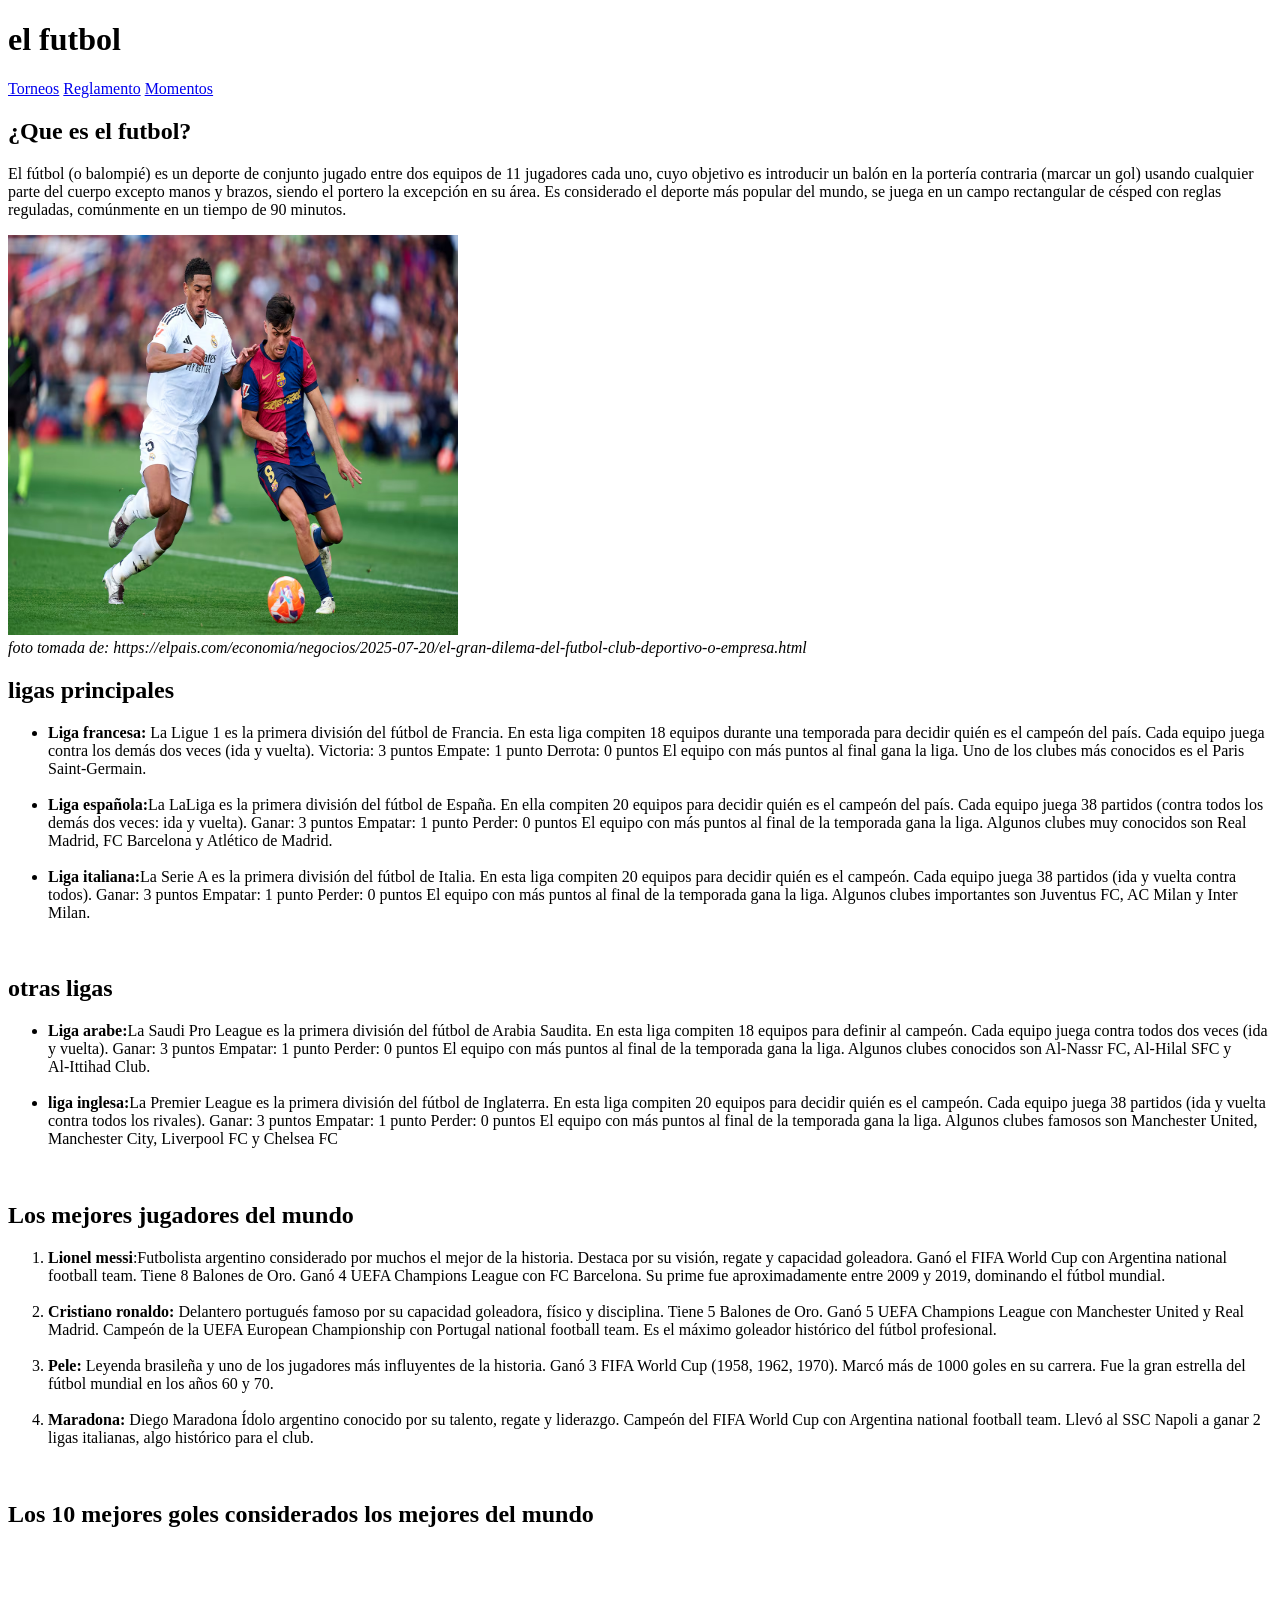
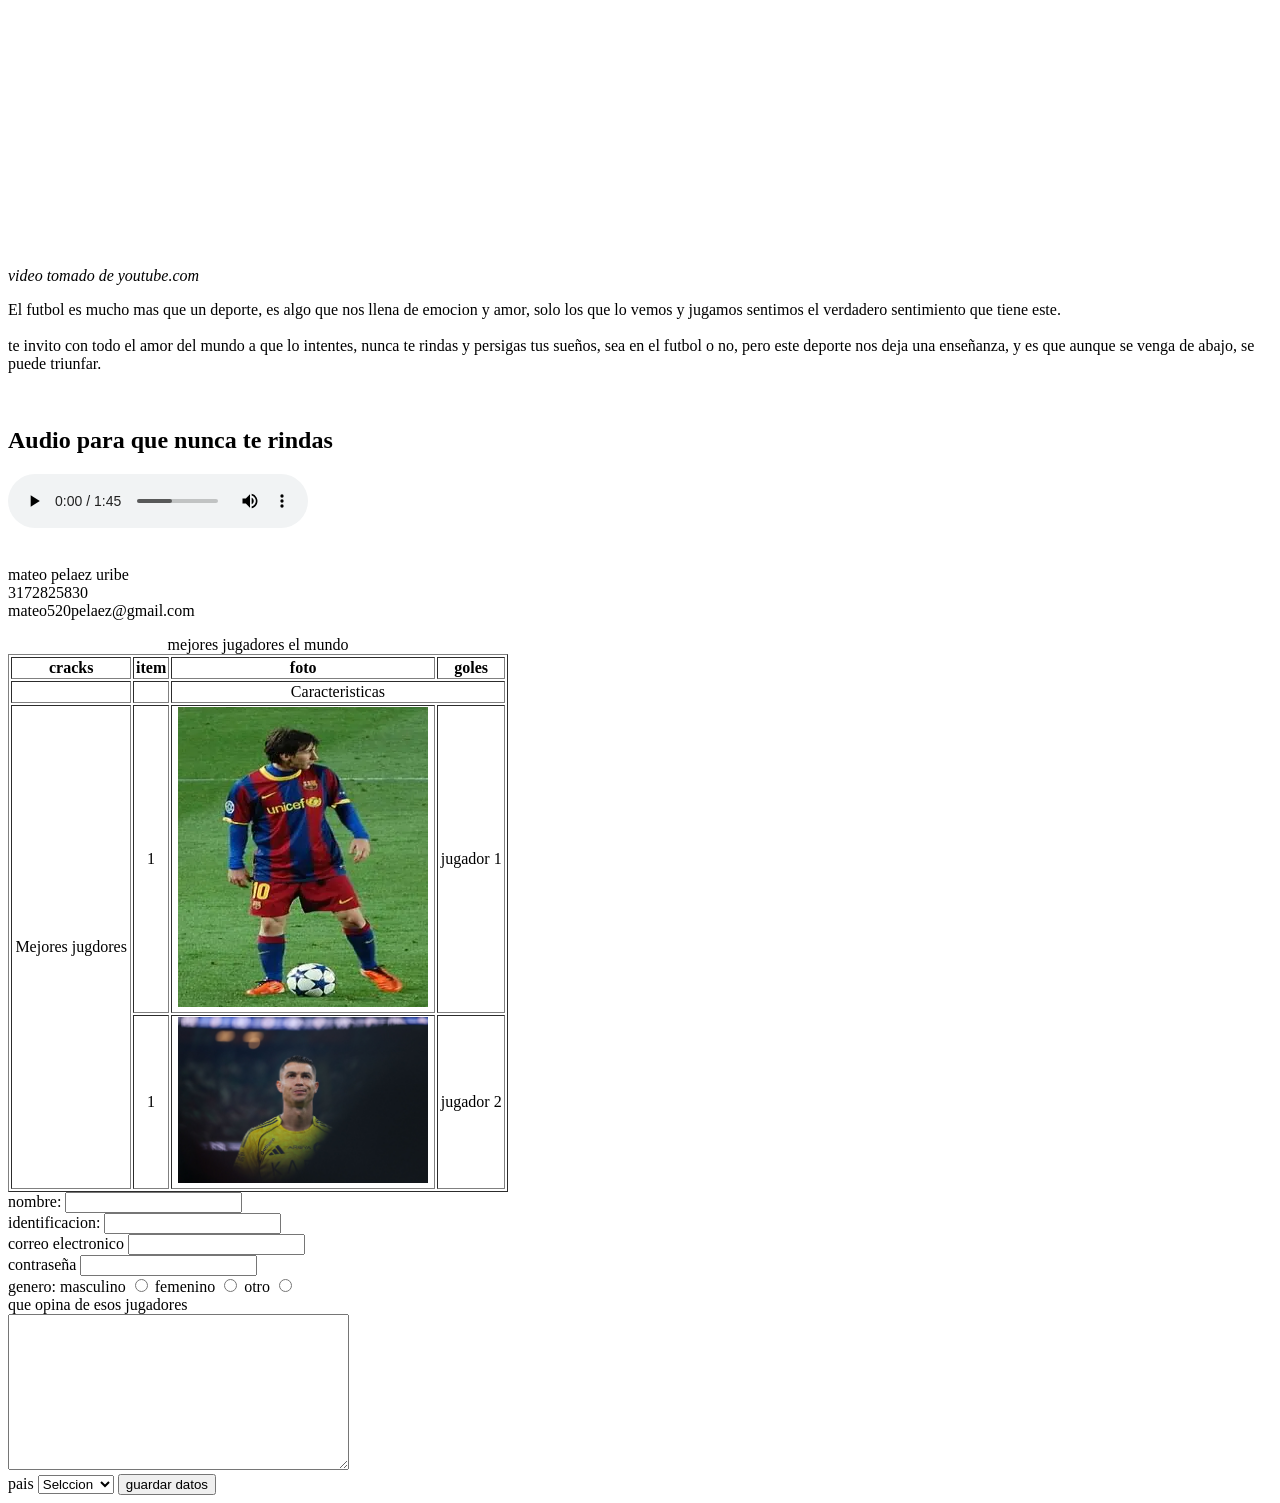
==== taller/index2.html @ 04af3f63 "inicio de pagina, no se cambio nada" ====
<!DOCTYPE html>
<html lang="en">
<head>
    <meta charset="UTF-8">
    <meta name="viewport" content="width=device-width, initial-scale=1.0">
    <title>futbol</title>
</head>
<body>

<header><h1>el futbol</h1></header>

<nav>
    <a href="#">Torneos</a>
    <a href="#">Reglamento</a>
    <a href="#">Momentos</a>
</nav>

<section>
    <h2>¿Que es el futbol?</h2>
    <p>
        El fútbol (o balompié) es un deporte de conjunto jugado entre dos equipos de 11 jugadores cada uno, cuyo objetivo es introducir un balón en la portería contraria (marcar un gol) usando cualquier parte del cuerpo excepto manos y brazos, siendo el portero la excepción en su área. Es considerado el deporte más popular del mundo, se juega en un campo rectangular de césped con reglas reguladas, comúnmente en un tiempo de 90 minutos.
    </p>
</section>

    <img src="imagenes/futbol.avif" width="450" height="400">
    <br>
    <cite>foto tomada de: https://elpais.com/economia/negocios/2025-07-20/el-gran-dilema-del-futbol-club-deportivo-o-empresa.html</cite>

    <section>
        <h2>ligas principales</h2>
        <ul>
          
            <li><b>Liga francesa:</b> La Ligue 1 es la primera división del fútbol de Francia. En esta liga compiten 18 equipos durante una temporada para decidir quién es el campeón del país.

Cada equipo juega contra los demás dos veces (ida y vuelta).

Victoria: 3 puntos

Empate: 1 punto

Derrota: 0 puntos

El equipo con más puntos al final gana la liga. Uno de los clubes más conocidos es el Paris Saint-Germain.</li>
<br>

<li><b>Liga española:</b>La LaLiga es la primera división del fútbol de España. En ella compiten 20 equipos para decidir quién es el campeón del país.

Cada equipo juega 38 partidos (contra todos los demás dos veces: ida y vuelta).

Ganar: 3 puntos

Empatar: 1 punto

Perder: 0 puntos

El equipo con más puntos al final de la temporada gana la liga. Algunos clubes muy conocidos son Real Madrid, FC Barcelona y Atlético de Madrid.</li>
<br>

<li><b>Liga italiana:</b>La Serie A es la primera división del fútbol de Italia. En esta liga compiten 20 equipos para decidir quién es el campeón.

Cada equipo juega 38 partidos (ida y vuelta contra todos).

Ganar: 3 puntos

Empatar: 1 punto

Perder: 0 puntos

El equipo con más puntos al final de la temporada gana la liga. Algunos clubes importantes son Juventus FC, AC Milan y Inter Milan.</li>
           
        </ul>
   
    </section>
    <br>

    <section>
        <h2>otras ligas</h2>
        <ul>
            <li><b>Liga arabe:</b>La Saudi Pro League es la primera división del fútbol de Arabia Saudita. En esta liga compiten 18 equipos para definir al campeón.

Cada equipo juega contra todos dos veces (ida y vuelta).

Ganar: 3 puntos

Empatar: 1 punto

Perder: 0 puntos

El equipo con más puntos al final de la temporada gana la liga. Algunos clubes conocidos son Al‑Nassr FC, Al‑Hilal SFC y Al‑Ittihad Club.</li>
<br>
<li><b>liga inglesa:</b>La Premier League es la primera división del fútbol de Inglaterra. En esta liga compiten 20 equipos para decidir quién es el campeón.

Cada equipo juega 38 partidos (ida y vuelta contra todos los rivales).

Ganar: 3 puntos

Empatar: 1 punto

Perder: 0 puntos

El equipo con más puntos al final de la temporada gana la liga. Algunos clubes famosos son Manchester United, Manchester City, Liverpool FC y Chelsea FC</li>
        </ul>
    </section>
    <br>
    <section>
        <h2>Los mejores jugadores del mundo</h2>
        <ol>
            <li><b>Lionel messi</b>:Futbolista argentino considerado por muchos el mejor de la historia. Destaca por su visión, regate y capacidad goleadora.

Ganó el FIFA World Cup con Argentina national football team.

Tiene 8 Balones de Oro.

Ganó 4 UEFA Champions League con FC Barcelona.
Su prime fue aproximadamente entre 2009 y 2019, dominando el fútbol mundial. </li>
<br>
<li><b>Cristiano ronaldo:</b> Delantero portugués famoso por su capacidad goleadora, físico y disciplina.

Tiene 5 Balones de Oro.

Ganó 5 UEFA Champions League con Manchester United y Real Madrid.

Campeón de la UEFA European Championship con Portugal national football team.
Es el máximo goleador histórico del fútbol profesional.</li>
<br>
<li><b>Pele:</b> Leyenda brasileña y uno de los jugadores más influyentes de la historia.

Ganó 3 FIFA World Cup (1958, 1962, 1970).

Marcó más de 1000 goles en su carrera.
Fue la gran estrella del fútbol mundial en los años 60 y 70.</li>
<br>
<li><b>Maradona:</b> Diego Maradona

Ídolo argentino conocido por su talento, regate y liderazgo.

Campeón del FIFA World Cup con Argentina national football team.

Llevó al SSC Napoli a ganar 2 ligas italianas, algo histórico para el club.</li>
        </ol>
    </section>
    <br>

    <h2>Los 10 mejores goles considerados los mejores del mundo</h2>
<iframe width="560" height="315" src="https://www.youtube.com/embed/IaPp9fbiqEY?si=C6BtXxSQWYMOq_xt" title="YouTube video player" frameborder="0" allow="accelerometer; autoplay; clipboard-write; encrypted-media; gyroscope; picture-in-picture; web-share" referrerpolicy="strict-origin-when-cross-origin" allowfullscreen></iframe>
<br>
<cite>video tomado de youtube.com</cite>

<p>El futbol es mucho mas que un deporte, es algo que nos llena de emocion y amor, solo los que lo vemos y jugamos sentimos el verdadero sentimiento que tiene este.
    <br><br>

    te invito con todo el amor del mundo a que lo intentes, nunca te rindas y persigas tus sueños, sea en el futbol o no, pero este deporte nos deja una enseñanza, y es que aunque se venga de abajo, se puede triunfar.

</p>
<br>
<h2>Audio para que nunca te rindas</h2>
<section>
<audio controls>
  <source src="audio/no te rindas.mp3" type="audio/mpeg">
</audio>
</section>
<br>
<footer>
    <p>mateo pelaez uribe <br>
        3172825830 <br>
        mateo520pelaez@gmail.com <br>

    </p>
</footer>


<table border="1" width="500">
    <caption>mejores jugadores el mundo </caption>
    <thead>
        <tr>
            <th>cracks</th>
            <th>item</th>
            <th>foto</th>
            <th>goles</th>
        </tr>
    </thead>
    <tbody align="center">
        <tr>
            <td></td>
            <td></td>
            <td colspan="2">Caracteristicas</td>
        </tr>

        <tr>
            <td rowspan="2">Mejores jugdores</td>
            <td>1</td>
            <td><img src="imagenes/messi.webp" width="250" height=" 300"></td>
            <td>jugador 1</td>
        </tr>
        <tr>
    
            <td>1</td>
            <td><img src="imagenes/cristiano.jfif" width="250"></td>
            <td>jugador 2</td>
        </tr>
    </tbody>
</table>

<!-- formularios-->

<form action="" method="">

    <label>nombre:</label>
    <input type="text"> 

    <br>

    <label for="ientificacion">identificacion:</label>
    <input type="number">

    <br>

    <label for="correo electronico">correo electronico</label>
    <input type="email">

    <br>

    <label for="contraseña">contraseña</label>
    <input type="password">


    <br>

    <label for="genero">genero:</label>
    masculino
    <input type="radio" name="genero" id="masculino1" value="1">
    femenino
    <input type="radio" name="genero" id="femenino1" value="2">
    otro
    <input type="radio" name="genero" id="otro" value="3">
     
    <br>
    
    <label for="">que opina de esos jugadores</label>

    <br>

    <textarea name="textojugadores" id="textojugadores" rows="10" cols="40"></textarea>

    <br>

    <label for="paisresidencia">pais</label>

    <select name="paisresidencia" id="paisrsidencia">
        <option value="1">Selccion</option>
        <option value="2">colombia</option>
        <option value="3">uruguay</option>
        <option value="4">brazil</option>
        <option value="5">uruguay</option>




    </select>



    <input type="submit" value="guardar datos">



</form>

</body>
</html>
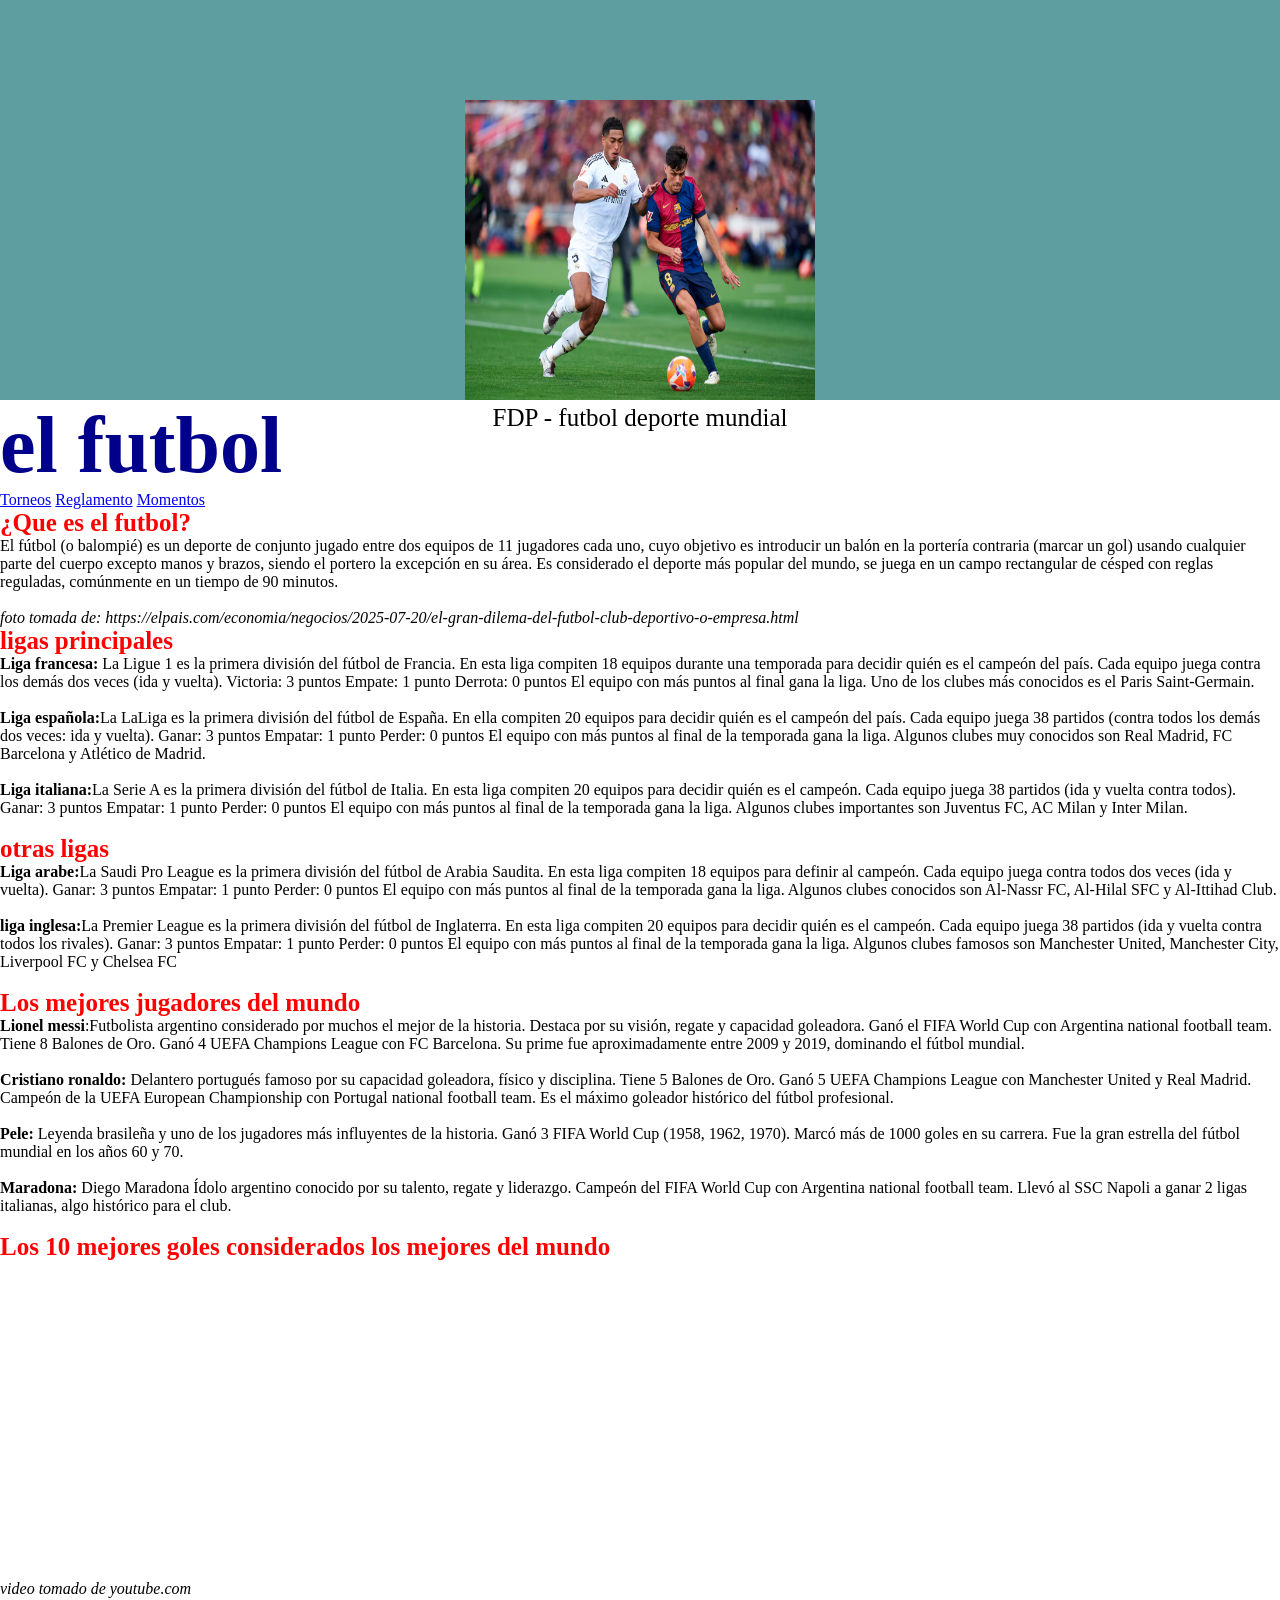
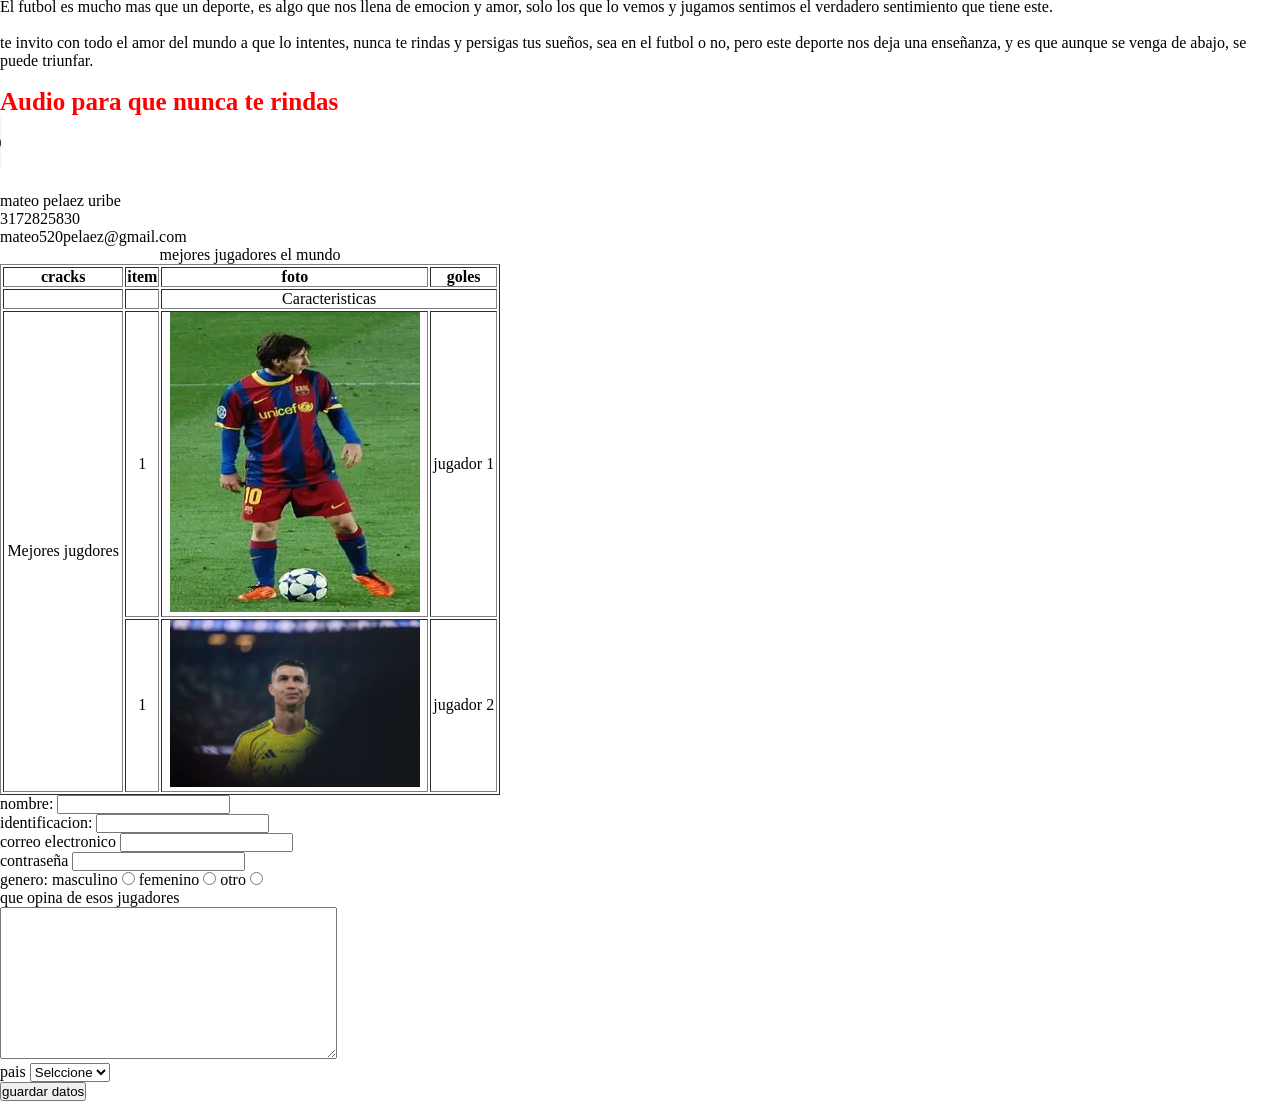
==== commit 650d3863: "cabeza, pusimos el logo arriba, nuevo codigo css y index" ====
--- a/taller/index2.html
+++ b/taller/index2.html
@@ -3,9 +3,46 @@
 <head>
     <meta charset="UTF-8">
     <meta name="viewport" content="width=device-width, initial-scale=1.0">
+    <link rel="stylesheet" href="/taller/css/estilopropio.css">
     <title>futbol</title>
 </head>
 <body>
+
+<body>
+    
+<header>
+
+<div id="fondoCabeza"><!--caja principal-->
+
+    <center>
+    <div id="cajalogo"><!--caja imagen-->
+
+ <img src="imagenes/futbol.avif" width="350" height="300" id="logo">
+        
+    </div>
+
+<div id="textoLogo">
+
+FDP - futbol deporte mundial
+
+</div>
+
+
+</center>
+
+
+
+
+</div>
+
+</header>
+
+
+
+
+</body>
+
+
 
 <header><h1>el futbol</h1></header>
 
@@ -20,9 +57,17 @@
     <p>
         El fútbol (o balompié) es un deporte de conjunto jugado entre dos equipos de 11 jugadores cada uno, cuyo objetivo es introducir un balón en la portería contraria (marcar un gol) usando cualquier parte del cuerpo excepto manos y brazos, siendo el portero la excepción en su área. Es considerado el deporte más popular del mundo, se juega en un campo rectangular de césped con reglas reguladas, comúnmente en un tiempo de 90 minutos.
     </p>
-</section>
-
-    <img src="imagenes/futbol.avif" width="450" height="400">
+
+<style>
+    h2{
+        color: red;
+    
+    }
+</style>
+    
+
+
+   
     <br>
     <cite>foto tomada de: https://elpais.com/economia/negocios/2025-07-20/el-gran-dilema-del-futbol-club-deportivo-o-empresa.html</cite>
 
@@ -247,7 +292,7 @@
     <label for="paisresidencia">pais</label>
 
     <select name="paisresidencia" id="paisrsidencia">
-        <option value="1">Selccion</option>
+        <option value="1">Selccione</option>
         <option value="2">colombia</option>
         <option value="3">uruguay</option>
         <option value="4">brazil</option>
@@ -258,6 +303,8 @@
 
     </select>
 
+    <br>
+
 
 
     <input type="submit" value="guardar datos">
--- a/taller/css/estilopropio.css
+++ b/taller/css/estilopropio.css
@@ -0,0 +1,48 @@
+*{
+
+    padding: 0;
+    margin: 0;
+    box-sizing: border-box;
+
+}
+
+
+
+
+h1
+{
+    color: darkblue;
+    font-size: 80px;
+}
+
+h2
+{
+    font-family: cursive;
+    font-size: 25px;
+}
+
+p,li,b
+{
+    font-family: cursive;
+}
+
+#fondoCabeza
+{
+    width: 100%;
+    height: 400px; 
+    background-color: cadetblue;
+}
+
+#cajalogo
+{
+
+padding-top: 100px;
+
+}
+#textoLogo
+{
+
+    color: black;
+    font-size: 25px;
+
+}
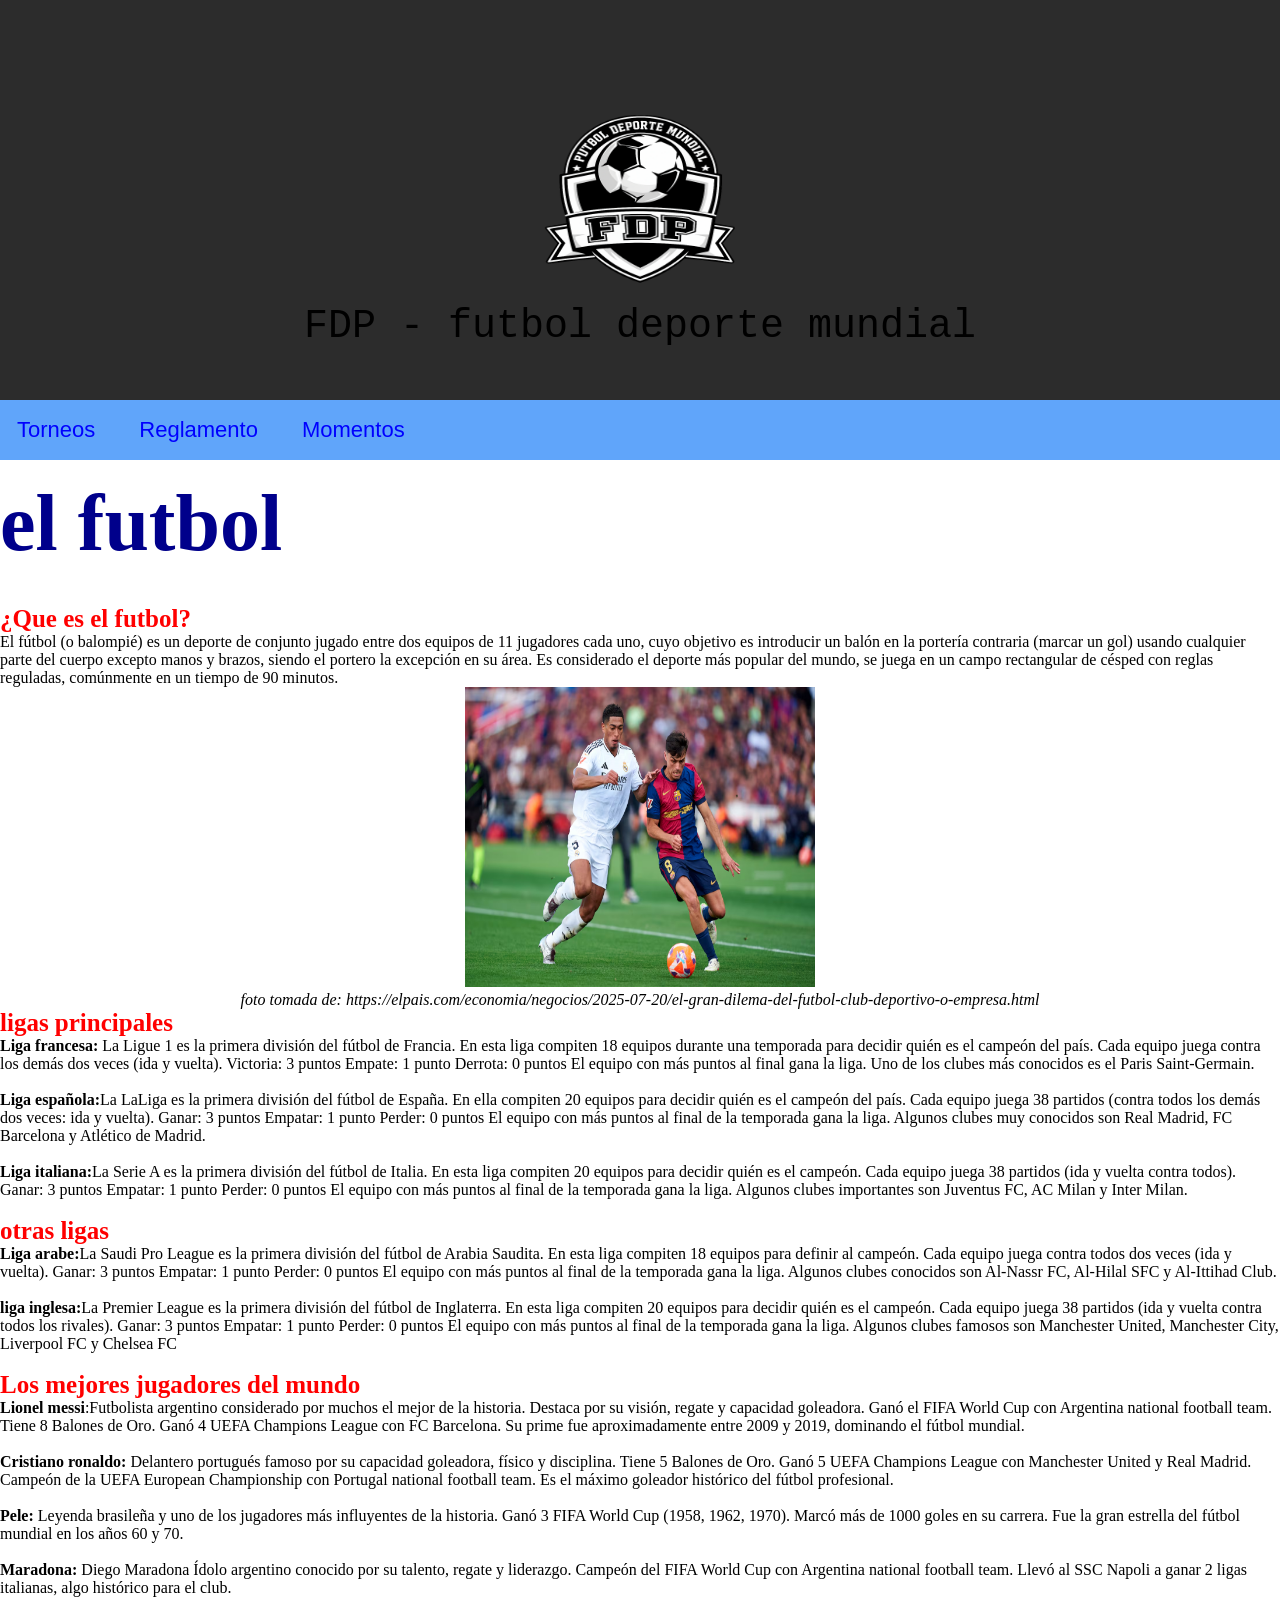
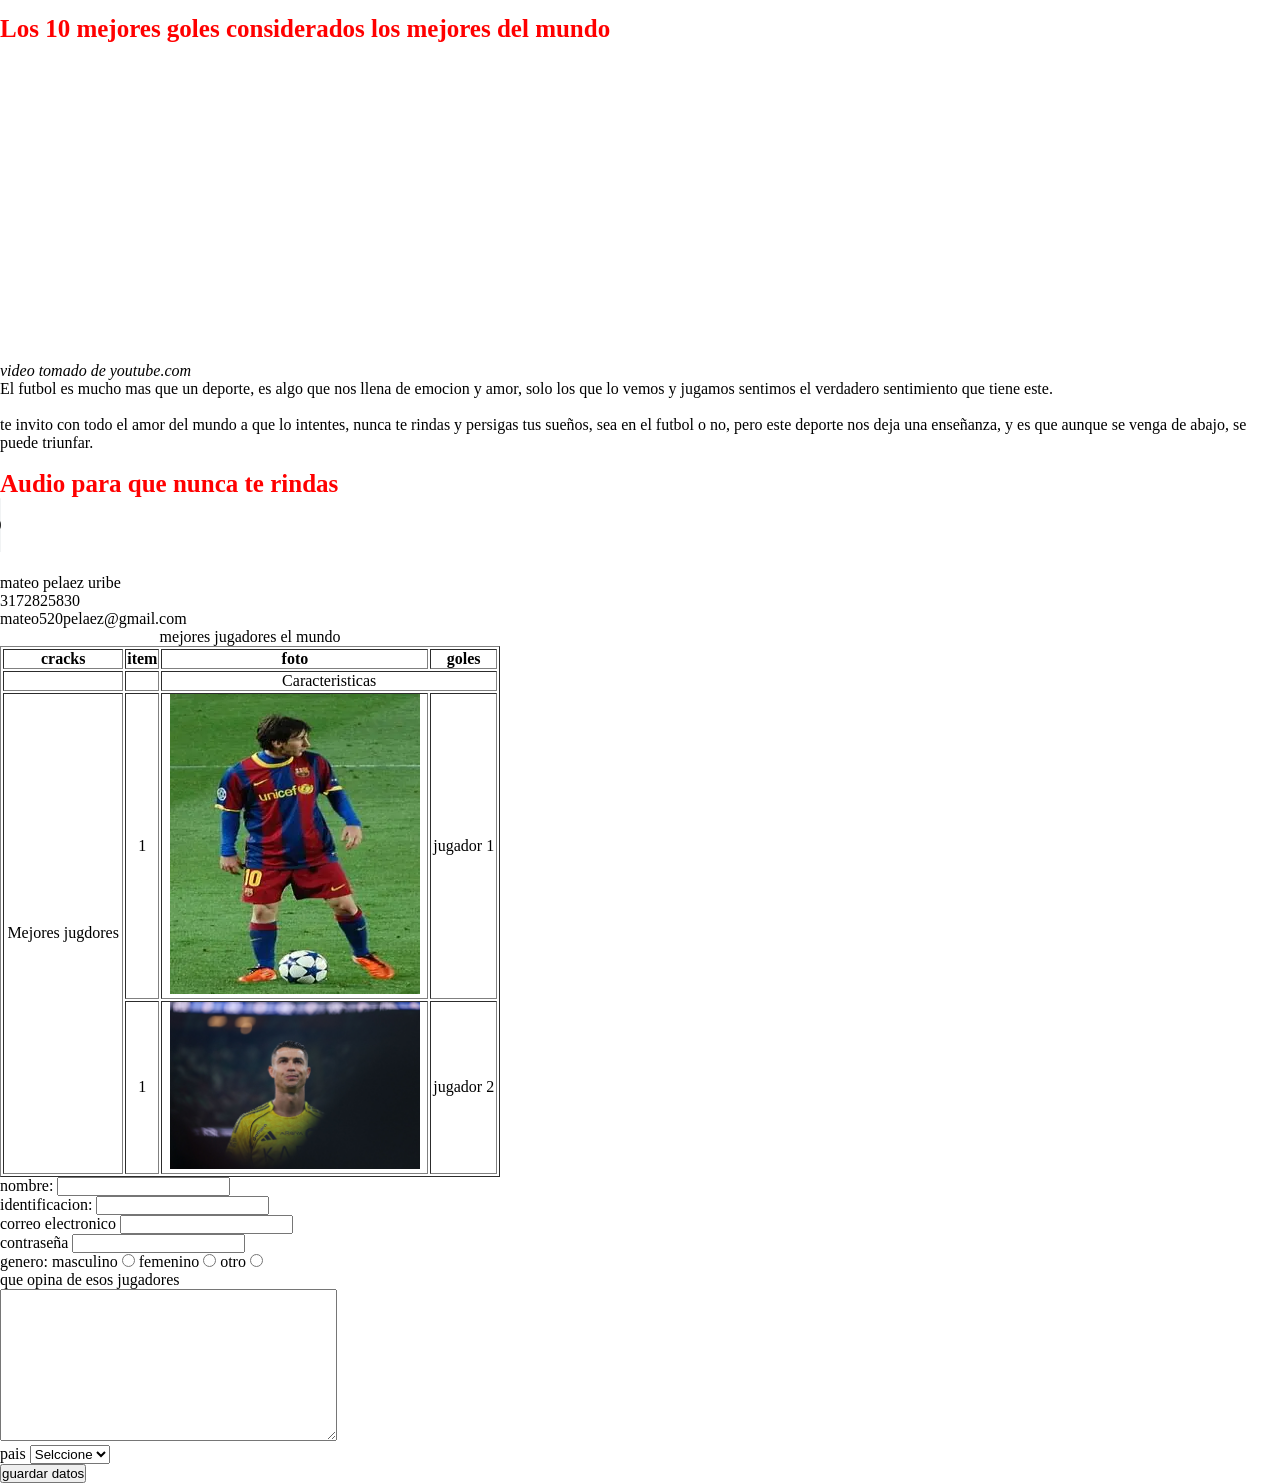
==== commit da2d3617: "se creo la barra de busqueda el logo y el css del la barra del menu" ====
--- a/taller/index2.html
+++ b/taller/index2.html
@@ -3,6 +3,9 @@
 <head>
     <meta charset="UTF-8">
     <meta name="viewport" content="width=device-width, initial-scale=1.0">
+    <link rel="preconnect" href="https://fonts.googleapis.com">
+<link rel="preconnect" href="https://fonts.gstatic.com" crossorigin>
+<link href="https://fonts.googleapis.com/css2?family=Noto+Sans:ital,wght@0,100..900;1,100..900&family=Playwrite+NO:wght@100..400&display=swap" rel="stylesheet">
     <link rel="stylesheet" href="/taller/css/estilopropio.css">
     <title>futbol</title>
 </head>
@@ -17,11 +20,11 @@
     <center>
     <div id="cajalogo"><!--caja imagen-->
 
- <img src="imagenes/futbol.avif" width="350" height="300" id="logo">
+ <img src="imagenes/logofut.png"  id="logo">
         
     </div>
 
-<div id="textoLogo">
+<div id="textoLogo"> 
 
 FDP - futbol deporte mundial
 
@@ -30,27 +33,30 @@
 
 </center>
 
-
-
-
 </div>
 
 </header>
 
-
-
-
 </body>
 
 
+<nav id="menupad1">
+    <ul>
+
+    <li><a href="#">Torneos</a></li>
+   <li><a href="#">Reglamento</a></li>
+    <li><a href="#">Momentos</a></li>
+    
+</ul>
+
+</nav>
+<br>
+
+
 
 <header><h1>el futbol</h1></header>
 
-<nav>
-    <a href="#">Torneos</a>
-    <a href="#">Reglamento</a>
-    <a href="#">Momentos</a>
-</nav>
+<br><br>
 
 <section>
     <h2>¿Que es el futbol?</h2>
@@ -58,18 +64,15 @@
         El fútbol (o balompié) es un deporte de conjunto jugado entre dos equipos de 11 jugadores cada uno, cuyo objetivo es introducir un balón en la portería contraria (marcar un gol) usando cualquier parte del cuerpo excepto manos y brazos, siendo el portero la excepción en su área. Es considerado el deporte más popular del mundo, se juega en un campo rectangular de césped con reglas reguladas, comúnmente en un tiempo de 90 minutos.
     </p>
 
-<style>
-    h2{
-        color: red;
-    
-    }
-</style>
-    
-
-
-   
+<center>
+    <img src="imagenes/futbol.avif" id="imagenfutbol">
+
+
+
     <br>
     <cite>foto tomada de: https://elpais.com/economia/negocios/2025-07-20/el-gran-dilema-del-futbol-club-deportivo-o-empresa.html</cite>
+
+    </center>
 
     <section>
         <h2>ligas principales</h2>
--- a/taller/css/estilopropio.css
+++ b/taller/css/estilopropio.css
@@ -4,6 +4,16 @@
     margin: 0;
     box-sizing: border-box;
 
+}
+
+
+.noto-sans-uniquifier {
+  font-family: "Noto Sans", sans-serif;
+  font-optical-sizing: auto;
+  font-weight:bolder;
+  font-style: normal;
+  font-variation-settings:
+    "wdth" 100;
 }
 
 
@@ -19,6 +29,7 @@
 {
     font-family: cursive;
     font-size: 25px;
+    color: red;
 }
 
 p,li,b
@@ -30,7 +41,7 @@
 {
     width: 100%;
     height: 400px; 
-    background-color: cadetblue;
+    background-color: #2c2c2c;
 }
 
 #cajalogo
@@ -43,6 +54,48 @@
 {
 
     color: black;
-    font-size: 25px;
+    font-size: 40px;
+    font-family: 'Courier New', Courier, monospace;
 
-}+}
+
+#logo{
+
+    width: 250px;
+    height: 200px;
+
+
+}
+
+nav a {
+    font-family: 'Trebuchet MS', sans-serif;
+    font-size: 22px;
+    text-decoration: none; 
+    color: blue;
+    margin-right: 20px;
+}
+
+#imagenfutbol{
+
+    width: 350px;
+    height: 300px;
+    
+}
+#menupad1{
+
+background-color: #60a5fa;
+padding: 7px;
+
+}
+
+#menupad1 li {
+
+display: inline-block;
+list-style: none;
+padding: 10px;
+
+}
+#menupad1 a{
+    text-decoration: none;
+
+}
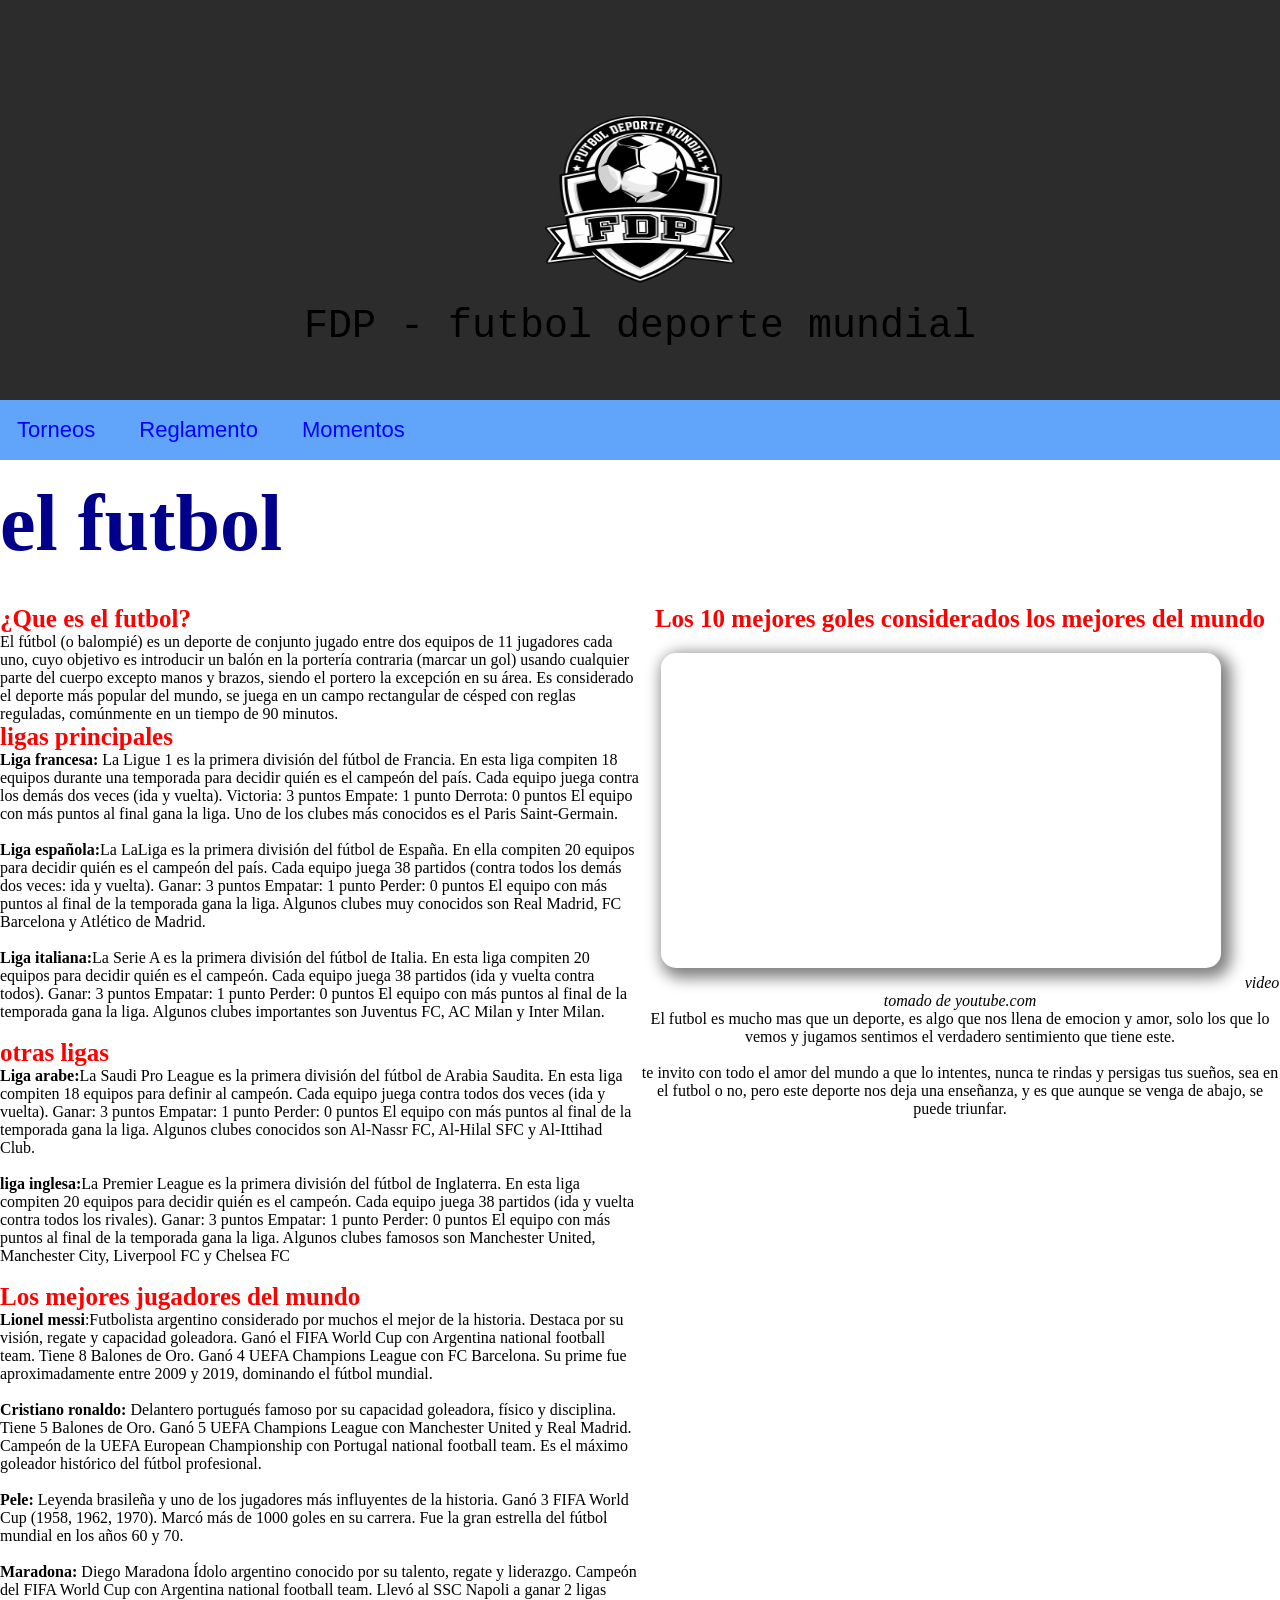
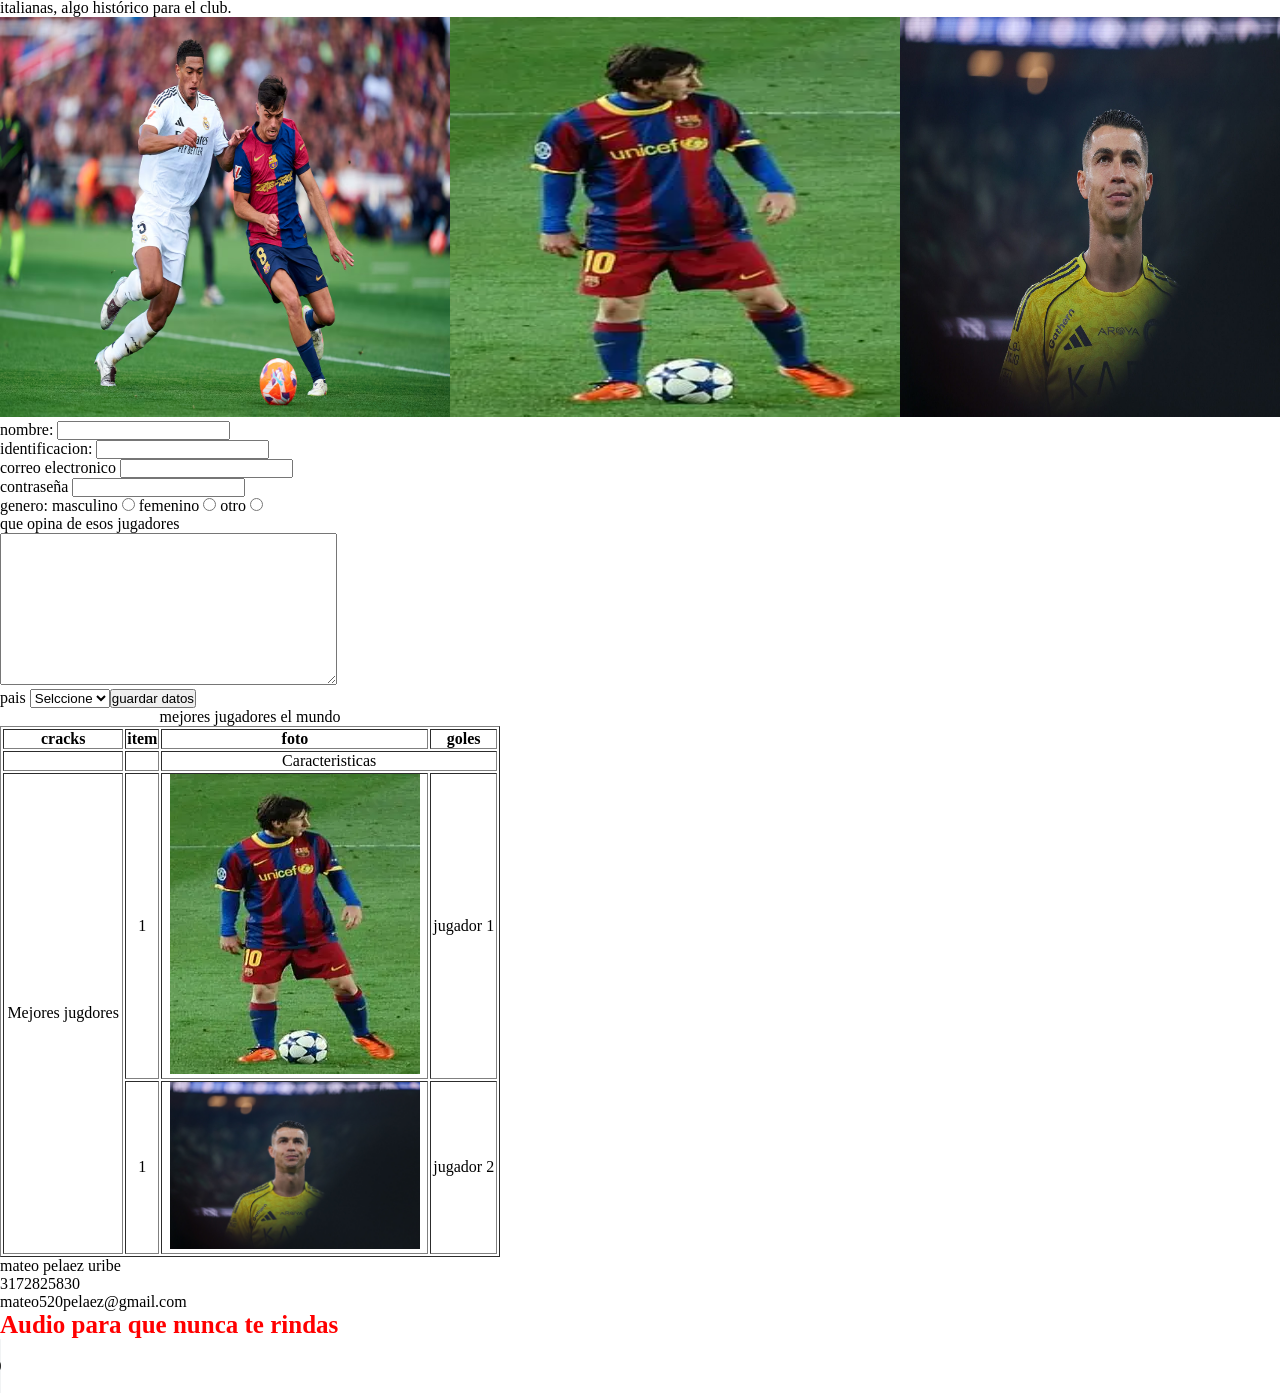
==== commit 533b363c: "secciones 1 y 2 flexdirection justfly" ====
--- a/taller/index2.html
+++ b/taller/index2.html
@@ -1,320 +1,399 @@
 <!DOCTYPE html>
 <html lang="en">
+
 <head>
     <meta charset="UTF-8">
     <meta name="viewport" content="width=device-width, initial-scale=1.0">
     <link rel="preconnect" href="https://fonts.googleapis.com">
-<link rel="preconnect" href="https://fonts.gstatic.com" crossorigin>
-<link href="https://fonts.googleapis.com/css2?family=Noto+Sans:ital,wght@0,100..900;1,100..900&family=Playwrite+NO:wght@100..400&display=swap" rel="stylesheet">
+    <link rel="preconnect" href="https://fonts.gstatic.com" crossorigin>
+    <link
+        href="https://fonts.googleapis.com/css2?family=Noto+Sans:ital,wght@0,100..900;1,100..900&family=Playwrite+NO:wght@100..400&display=swap"
+        rel="stylesheet">
     <link rel="stylesheet" href="/taller/css/estilopropio.css">
     <title>futbol</title>
 </head>
+
 <body>
 
-<body>
-    
-<header>
-
-<div id="fondoCabeza"><!--caja principal-->
-
-    <center>
-    <div id="cajalogo"><!--caja imagen-->
-
- <img src="imagenes/logofut.png"  id="logo">
-        
-    </div>
-
-<div id="textoLogo"> 
-
-FDP - futbol deporte mundial
-
-</div>
-
-
-</center>
-
-</div>
-
-</header>
+    <body>
+
+        <header>
+
+            <div id="fondoCabeza"><!--caja principal-->
+
+                <center>
+                    <div id="cajalogo"><!--caja imagen-->
+
+                        <img src="imagenes/logofut.png" id="logo">
+
+                    </div>
+
+                    <div id="textoLogo">
+
+                        FDP - futbol deporte mundial
+
+                    </div>
+
+
+                </center>
+
+            </div>
+
+        </header>
+
+
+
+        <nav id="menupad1">
+            <ul>
+
+                <li><a href="#">Torneos</a></li>
+                <li><a href="#">Reglamento</a></li>
+                <li><a href="#">Momentos</a></li>
+
+            </ul>
+
+        </nav>
+        <br>
+
+        <header>
+            <h1>el futbol</h1>
+        </header>
+
+        <br><br>
+
+
+
+        <main>
+
+            <!-- secciones-->
+
+            <section id="seccion1">
+
+                <div id="video">
+
+                    <h2>Los 10 mejores goles considerados los mejores del mundo</h2>
+                    <iframe width="560" height="315" src="https://www.youtube.com/embed/IaPp9fbiqEY?si=C6BtXxSQWYMOq_xt"
+                        title="YouTube video player" frameborder="0"
+                        allow="accelerometer; autoplay; clipboard-write; encrypted-media; gyroscope; picture-in-picture; web-share"
+                        referrerpolicy="strict-origin-when-cross-origin" allowfullscreen id="videoprincipal"></iframe>
+                    <cite>video tomado de youtube.com</cite>
+
+
+                    <p>El futbol es mucho mas que un deporte, es algo que nos llena de emocion y amor, solo los que lo
+                        vemos y
+                        jugamos sentimos el verdadero sentimiento que tiene este.
+                        <br><br>
+
+                        te invito con todo el amor del mundo a que lo intentes, nunca te rindas y persigas tus sueños,
+                        sea en el
+                        futbol o no, pero este deporte nos deja una enseñanza, y es que aunque se venga de abajo, se
+                        puede triunfar.
+
+                    </p>
+                    <br>
+
+                </div>
+
+
+
+                <div id="textoprin1">
+
+                    <h2>¿Que es el futbol?</h2>
+                    <p>
+                        El fútbol (o balompié) es un deporte de conjunto jugado entre dos equipos de 11 jugadores cada
+                        uno, cuyo objetivo es introducir un balón en la portería contraria (marcar un gol) usando
+                        cualquier parte del cuerpo excepto manos y brazos, siendo el portero la excepción en su área. Es
+                        considerado el deporte más popular del mundo, se juega en un campo rectangular de césped con
+                        reglas reguladas, comúnmente en un tiempo de 90 minutos.
+                        <br>
+
+                    <h2>ligas principales</h2>
+                    <ul>
+
+                        <li><b>Liga francesa:</b> La Ligue 1 es la primera división del fútbol de Francia. En esta liga
+                            compiten
+                            18 equipos durante una temporada para decidir quién es el campeón del país.
+
+                            Cada equipo juega contra los demás dos veces (ida y vuelta).
+
+                            Victoria: 3 puntos
+
+                            Empate: 1 punto
+
+                            Derrota: 0 puntos
+
+                            El equipo con más puntos al final gana la liga. Uno de los clubes más conocidos es el Paris
+                            Saint-Germain.</li>
+                        <br>
+
+                        <li><b>Liga española:</b>La LaLiga es la primera división del fútbol de España. En ella compiten
+                            20
+                            equipos para decidir quién es el campeón del país.
+
+                            Cada equipo juega 38 partidos (contra todos los demás dos veces: ida y vuelta).
+
+                            Ganar: 3 puntos
+
+                            Empatar: 1 punto
+
+                            Perder: 0 puntos
+
+                            El equipo con más puntos al final de la temporada gana la liga. Algunos clubes muy conocidos
+                            son
+                            Real Madrid, FC Barcelona y Atlético de Madrid.</li>
+                        <br>
+
+                        <li><b>Liga italiana:</b>La Serie A es la primera división del fútbol de Italia. En esta liga
+                            compiten
+                            20 equipos para decidir quién es el campeón.
+
+                            Cada equipo juega 38 partidos (ida y vuelta contra todos).
+
+                            Ganar: 3 puntos
+
+                            Empatar: 1 punto
+
+                            Perder: 0 puntos
+
+                            El equipo con más puntos al final de la temporada gana la liga. Algunos clubes importantes
+                            son
+                            Juventus FC, AC Milan y Inter Milan.</li>
+
+                    </ul>
+
+
+                    <br>
+
+                    <h2>otras ligas</h2>
+                    <ul>
+                        <li><b>Liga arabe:</b>La Saudi Pro League es la primera división del fútbol de Arabia Saudita.
+                            En esta
+                            liga compiten 18 equipos para definir al campeón.
+
+                            Cada equipo juega contra todos dos veces (ida y vuelta).
+
+                            Ganar: 3 puntos
+
+                            Empatar: 1 punto
+
+                            Perder: 0 puntos
+
+                            El equipo con más puntos al final de la temporada gana la liga. Algunos clubes conocidos son
+                            Al‑Nassr FC, Al‑Hilal SFC y Al‑Ittihad Club.</li>
+                        <br>
+                        <li><b>liga inglesa:</b>La Premier League es la primera división del fútbol de Inglaterra. En
+                            esta liga
+                            compiten 20 equipos para decidir quién es el campeón.
+
+                            Cada equipo juega 38 partidos (ida y vuelta contra todos los rivales).
+
+                            Ganar: 3 puntos
+
+                            Empatar: 1 punto
+
+                            Perder: 0 puntos
+
+                            El equipo con más puntos al final de la temporada gana la liga. Algunos clubes famosos son
+                            Manchester United, Manchester City, Liverpool FC y Chelsea FC</li>
+                    </ul>
+
+                    <br>
+
+                    <h2>Los mejores jugadores del mundo</h2>
+                    <ol>
+                        <li><b>Lionel messi</b>:Futbolista argentino considerado por muchos el mejor de la historia.
+                            Destaca por
+                            su visión, regate y capacidad goleadora.
+
+                            Ganó el FIFA World Cup con Argentina national football team.
+
+                            Tiene 8 Balones de Oro.
+
+                            Ganó 4 UEFA Champions League con FC Barcelona.
+                            Su prime fue aproximadamente entre 2009 y 2019, dominando el fútbol mundial. </li>
+                        <br>
+                        <li><b>Cristiano ronaldo:</b> Delantero portugués famoso por su capacidad goleadora, físico y
+                            disciplina.
+
+                            Tiene 5 Balones de Oro.
+
+                            Ganó 5 UEFA Champions League con Manchester United y Real Madrid.
+
+                            Campeón de la UEFA European Championship con Portugal national football team.
+                            Es el máximo goleador histórico del fútbol profesional.</li>
+                        <br>
+                        <li><b>Pele:</b> Leyenda brasileña y uno de los jugadores más influyentes de la historia.
+
+                            Ganó 3 FIFA World Cup (1958, 1962, 1970).
+
+                            Marcó más de 1000 goles en su carrera.
+                            Fue la gran estrella del fútbol mundial en los años 60 y 70.</li>
+                        <br>
+                        <li><b>Maradona:</b> Diego Maradona
+
+                            Ídolo argentino conocido por su talento, regate y liderazgo.
+
+                            Campeón del FIFA World Cup con Argentina national football team.
+
+                            Llevó al SSC Napoli a ganar 2 ligas italianas, algo histórico para el club.</li>
+                    </ol>
+            </section>
+
+            <section id="seccion2">
+
+
+                <div id="serv">
+
+                    <img src="/taller/imagenes/futbol.avif" width="450" height="400">
+                </div>
+                <br>
+
+                <div id="serv">
+                    <img src="/taller/imagenes/messi.webp" alt="" width="450" height="400">
+                </div>
+                <br>
+
+                <div id="serv">
+                    <img src="/taller/imagenes/cristiano.jfif" alt="" width="450" height="400">
+                </div>
+                <br>
+
+
+            </section>
+
+            <section id="seccion3">
+
+                <div id="formulario"></div>
+
+                <!-- formularios-->
+
+                <form action="" method="">
+
+                    <label>nombre:</label>
+                    <input type="text">
+
+                    <br>
+
+                    <label for="identificacion">identificacion:</label>
+                    <input type="number">
+
+                    <br>
+
+                    <label for="correo electronico">correo electronico</label>
+                    <input type="email">
+
+                    <br>
+
+                    <label for="contraseña">contraseña</label>
+                    <input type="password">
+
+
+                    <br>
+
+                    <label for="genero">genero:</label>
+                    masculino
+                    <input type="radio" name="genero" id="masculino1" value="1">
+                    femenino
+                    <input type="radio" name="genero" id="femenino1" value="2">
+                    otro
+                    <input type="radio" name="genero" id="otro" value="3">
+
+                    <br>
+
+                    <label for="">que opina de esos jugadores</label>
+
+                    <br>
+
+                    <textarea name="textojugadores" id="textojugadores" rows="10" cols="40"></textarea>
+
+                    <br>
+
+                    <label for="paisresidencia">pais</label>
+
+                    <select name="paisresidencia" id="paisrsidencia">
+                        <option value="1">Selccione</option>
+                        <option value="2">colombia</option>
+                        <option value="3">uruguay</option>
+                        <option value="4">brazil</option>
+                        <option value="5">uruguay</option>
+                        <input type="submit" value="guardar datos">
+                </form>
+
+
+                <div id="tabla"></div>
+
+                <table border="1" width="500">
+                    <caption>mejores jugadores el mundo </caption>
+                    <thead>
+                        <tr>
+                            <th>cracks</th>
+                            <th>item</th>
+                            <th>foto</th>
+                            <th>goles</th>
+                        </tr>
+                    </thead>
+                    <tbody align="center">
+                        <tr>
+                            <td></td>
+                            <td></td>
+                            <td colspan="2">Caracteristicas</td>
+                        </tr>
+
+                        <tr>
+                            <td rowspan="2">Mejores jugdores</td>
+                            <td>1</td>
+                            <td><img src="imagenes/messi.webp" width="250" height=" 300"></td>
+                            <td>jugador 1</td>
+                        </tr>
+                        <tr>
+
+                            <td>1</td>
+                            <td><img src="imagenes/cristiano.jfif" width="250"></td>
+                            <td>jugador 2</td>
+                        </tr>
+                    </tbody>
+                </table>
+
+
+            </section>
+
+        </main>
+
+    </body>
+
+
+
+    <footer>
+
+        <div id="contenedorubicacion">
+
+
+            <p>mateo pelaez uribe <br>
+                3172825830 <br>
+                mateo520pelaez@gmail.com <br>
+
+            </p>
+        </div>
+
+        <div id="contenedorRedes">
+
+            <div></div>
+            <div></div>
+            <div></div>
+
+            <h2>Audio para que nunca te rindas</h2>
+
+            <audio controls>
+                <source src="audio/no te rindas.mp3" type="audio/mpeg">
+            </audio>
+
+
+
+        </div>
+
+    </footer>
+
 
 </body>
 
-
-<nav id="menupad1">
-    <ul>
-
-    <li><a href="#">Torneos</a></li>
-   <li><a href="#">Reglamento</a></li>
-    <li><a href="#">Momentos</a></li>
-    
-</ul>
-
-</nav>
-<br>
-
-
-
-<header><h1>el futbol</h1></header>
-
-<br><br>
-
-<section>
-    <h2>¿Que es el futbol?</h2>
-    <p>
-        El fútbol (o balompié) es un deporte de conjunto jugado entre dos equipos de 11 jugadores cada uno, cuyo objetivo es introducir un balón en la portería contraria (marcar un gol) usando cualquier parte del cuerpo excepto manos y brazos, siendo el portero la excepción en su área. Es considerado el deporte más popular del mundo, se juega en un campo rectangular de césped con reglas reguladas, comúnmente en un tiempo de 90 minutos.
-    </p>
-
-<center>
-    <img src="imagenes/futbol.avif" id="imagenfutbol">
-
-
-
-    <br>
-    <cite>foto tomada de: https://elpais.com/economia/negocios/2025-07-20/el-gran-dilema-del-futbol-club-deportivo-o-empresa.html</cite>
-
-    </center>
-
-    <section>
-        <h2>ligas principales</h2>
-        <ul>
-          
-            <li><b>Liga francesa:</b> La Ligue 1 es la primera división del fútbol de Francia. En esta liga compiten 18 equipos durante una temporada para decidir quién es el campeón del país.
-
-Cada equipo juega contra los demás dos veces (ida y vuelta).
-
-Victoria: 3 puntos
-
-Empate: 1 punto
-
-Derrota: 0 puntos
-
-El equipo con más puntos al final gana la liga. Uno de los clubes más conocidos es el Paris Saint-Germain.</li>
-<br>
-
-<li><b>Liga española:</b>La LaLiga es la primera división del fútbol de España. En ella compiten 20 equipos para decidir quién es el campeón del país.
-
-Cada equipo juega 38 partidos (contra todos los demás dos veces: ida y vuelta).
-
-Ganar: 3 puntos
-
-Empatar: 1 punto
-
-Perder: 0 puntos
-
-El equipo con más puntos al final de la temporada gana la liga. Algunos clubes muy conocidos son Real Madrid, FC Barcelona y Atlético de Madrid.</li>
-<br>
-
-<li><b>Liga italiana:</b>La Serie A es la primera división del fútbol de Italia. En esta liga compiten 20 equipos para decidir quién es el campeón.
-
-Cada equipo juega 38 partidos (ida y vuelta contra todos).
-
-Ganar: 3 puntos
-
-Empatar: 1 punto
-
-Perder: 0 puntos
-
-El equipo con más puntos al final de la temporada gana la liga. Algunos clubes importantes son Juventus FC, AC Milan y Inter Milan.</li>
-           
-        </ul>
-   
-    </section>
-    <br>
-
-    <section>
-        <h2>otras ligas</h2>
-        <ul>
-            <li><b>Liga arabe:</b>La Saudi Pro League es la primera división del fútbol de Arabia Saudita. En esta liga compiten 18 equipos para definir al campeón.
-
-Cada equipo juega contra todos dos veces (ida y vuelta).
-
-Ganar: 3 puntos
-
-Empatar: 1 punto
-
-Perder: 0 puntos
-
-El equipo con más puntos al final de la temporada gana la liga. Algunos clubes conocidos son Al‑Nassr FC, Al‑Hilal SFC y Al‑Ittihad Club.</li>
-<br>
-<li><b>liga inglesa:</b>La Premier League es la primera división del fútbol de Inglaterra. En esta liga compiten 20 equipos para decidir quién es el campeón.
-
-Cada equipo juega 38 partidos (ida y vuelta contra todos los rivales).
-
-Ganar: 3 puntos
-
-Empatar: 1 punto
-
-Perder: 0 puntos
-
-El equipo con más puntos al final de la temporada gana la liga. Algunos clubes famosos son Manchester United, Manchester City, Liverpool FC y Chelsea FC</li>
-        </ul>
-    </section>
-    <br>
-    <section>
-        <h2>Los mejores jugadores del mundo</h2>
-        <ol>
-            <li><b>Lionel messi</b>:Futbolista argentino considerado por muchos el mejor de la historia. Destaca por su visión, regate y capacidad goleadora.
-
-Ganó el FIFA World Cup con Argentina national football team.
-
-Tiene 8 Balones de Oro.
-
-Ganó 4 UEFA Champions League con FC Barcelona.
-Su prime fue aproximadamente entre 2009 y 2019, dominando el fútbol mundial. </li>
-<br>
-<li><b>Cristiano ronaldo:</b> Delantero portugués famoso por su capacidad goleadora, físico y disciplina.
-
-Tiene 5 Balones de Oro.
-
-Ganó 5 UEFA Champions League con Manchester United y Real Madrid.
-
-Campeón de la UEFA European Championship con Portugal national football team.
-Es el máximo goleador histórico del fútbol profesional.</li>
-<br>
-<li><b>Pele:</b> Leyenda brasileña y uno de los jugadores más influyentes de la historia.
-
-Ganó 3 FIFA World Cup (1958, 1962, 1970).
-
-Marcó más de 1000 goles en su carrera.
-Fue la gran estrella del fútbol mundial en los años 60 y 70.</li>
-<br>
-<li><b>Maradona:</b> Diego Maradona
-
-Ídolo argentino conocido por su talento, regate y liderazgo.
-
-Campeón del FIFA World Cup con Argentina national football team.
-
-Llevó al SSC Napoli a ganar 2 ligas italianas, algo histórico para el club.</li>
-        </ol>
-    </section>
-    <br>
-
-    <h2>Los 10 mejores goles considerados los mejores del mundo</h2>
-<iframe width="560" height="315" src="https://www.youtube.com/embed/IaPp9fbiqEY?si=C6BtXxSQWYMOq_xt" title="YouTube video player" frameborder="0" allow="accelerometer; autoplay; clipboard-write; encrypted-media; gyroscope; picture-in-picture; web-share" referrerpolicy="strict-origin-when-cross-origin" allowfullscreen></iframe>
-<br>
-<cite>video tomado de youtube.com</cite>
-
-<p>El futbol es mucho mas que un deporte, es algo que nos llena de emocion y amor, solo los que lo vemos y jugamos sentimos el verdadero sentimiento que tiene este.
-    <br><br>
-
-    te invito con todo el amor del mundo a que lo intentes, nunca te rindas y persigas tus sueños, sea en el futbol o no, pero este deporte nos deja una enseñanza, y es que aunque se venga de abajo, se puede triunfar.
-
-</p>
-<br>
-<h2>Audio para que nunca te rindas</h2>
-<section>
-<audio controls>
-  <source src="audio/no te rindas.mp3" type="audio/mpeg">
-</audio>
-</section>
-<br>
-<footer>
-    <p>mateo pelaez uribe <br>
-        3172825830 <br>
-        mateo520pelaez@gmail.com <br>
-
-    </p>
-</footer>
-
-
-<table border="1" width="500">
-    <caption>mejores jugadores el mundo </caption>
-    <thead>
-        <tr>
-            <th>cracks</th>
-            <th>item</th>
-            <th>foto</th>
-            <th>goles</th>
-        </tr>
-    </thead>
-    <tbody align="center">
-        <tr>
-            <td></td>
-            <td></td>
-            <td colspan="2">Caracteristicas</td>
-        </tr>
-
-        <tr>
-            <td rowspan="2">Mejores jugdores</td>
-            <td>1</td>
-            <td><img src="imagenes/messi.webp" width="250" height=" 300"></td>
-            <td>jugador 1</td>
-        </tr>
-        <tr>
-    
-            <td>1</td>
-            <td><img src="imagenes/cristiano.jfif" width="250"></td>
-            <td>jugador 2</td>
-        </tr>
-    </tbody>
-</table>
-
-<!-- formularios-->
-
-<form action="" method="">
-
-    <label>nombre:</label>
-    <input type="text"> 
-
-    <br>
-
-    <label for="ientificacion">identificacion:</label>
-    <input type="number">
-
-    <br>
-
-    <label for="correo electronico">correo electronico</label>
-    <input type="email">
-
-    <br>
-
-    <label for="contraseña">contraseña</label>
-    <input type="password">
-
-
-    <br>
-
-    <label for="genero">genero:</label>
-    masculino
-    <input type="radio" name="genero" id="masculino1" value="1">
-    femenino
-    <input type="radio" name="genero" id="femenino1" value="2">
-    otro
-    <input type="radio" name="genero" id="otro" value="3">
-     
-    <br>
-    
-    <label for="">que opina de esos jugadores</label>
-
-    <br>
-
-    <textarea name="textojugadores" id="textojugadores" rows="10" cols="40"></textarea>
-
-    <br>
-
-    <label for="paisresidencia">pais</label>
-
-    <select name="paisresidencia" id="paisrsidencia">
-        <option value="1">Selccione</option>
-        <option value="2">colombia</option>
-        <option value="3">uruguay</option>
-        <option value="4">brazil</option>
-        <option value="5">uruguay</option>
-
-
-
-
-    </select>
-
-    <br>
-
-
-
-    <input type="submit" value="guardar datos">
-
-
-
-</form>
-
-</body>
 </html>
--- a/taller/css/estilopropio.css
+++ b/taller/css/estilopropio.css
@@ -99,3 +99,33 @@
     text-decoration: none;
 
 }
+
+#seccion1{
+    display: flex;
+    flex-direction: row-reverse;
+
+}
+#video{
+    width: 50%;
+    text-align: center;
+}
+#videoprincipal{
+    width: 80;
+    border-radius: 15px;
+    margin: 20px;
+    box-shadow: 5px 5px 15px 5px grey;
+}
+
+#textoprin1{
+    width: 50%;
+}
+
+#seccion2{
+display: flex;
+flex-direction: row;
+justify-content: space-evenly;
+}
+
+.serv{
+    margin: 30px
+}
